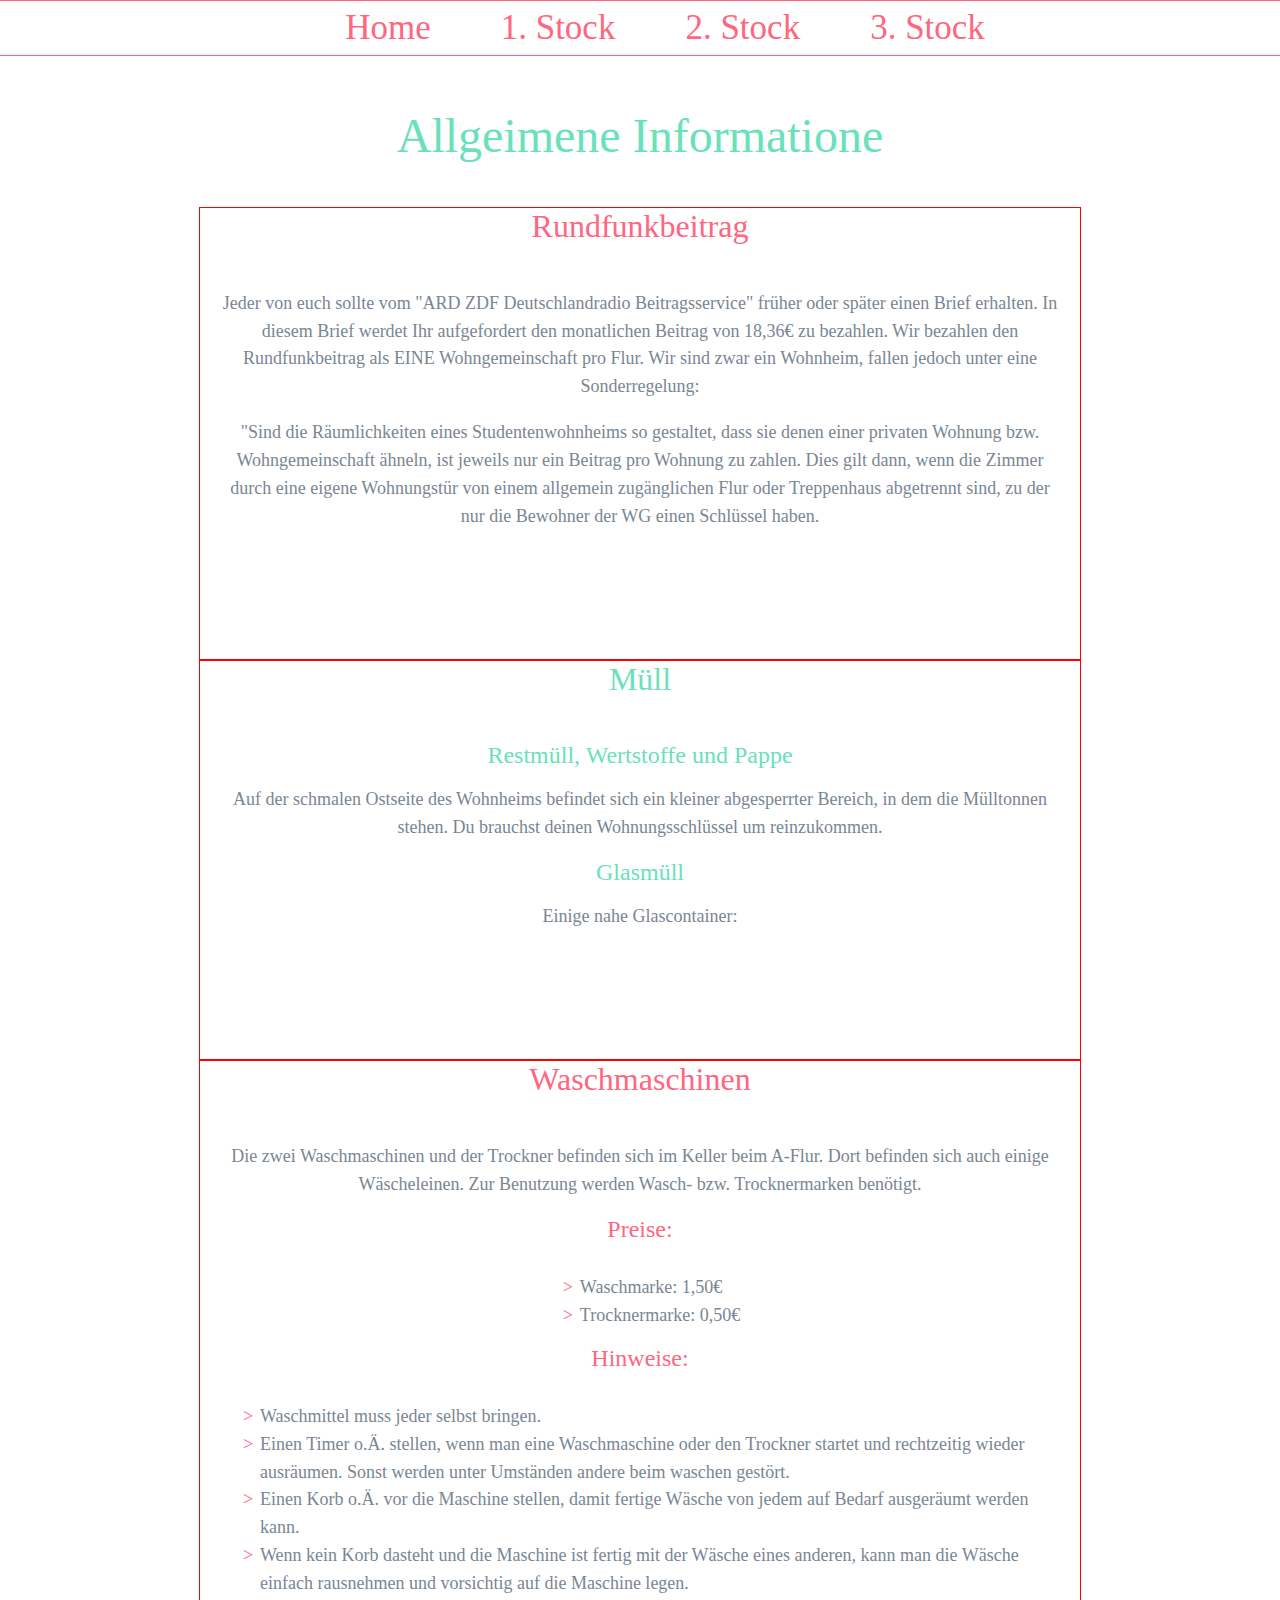
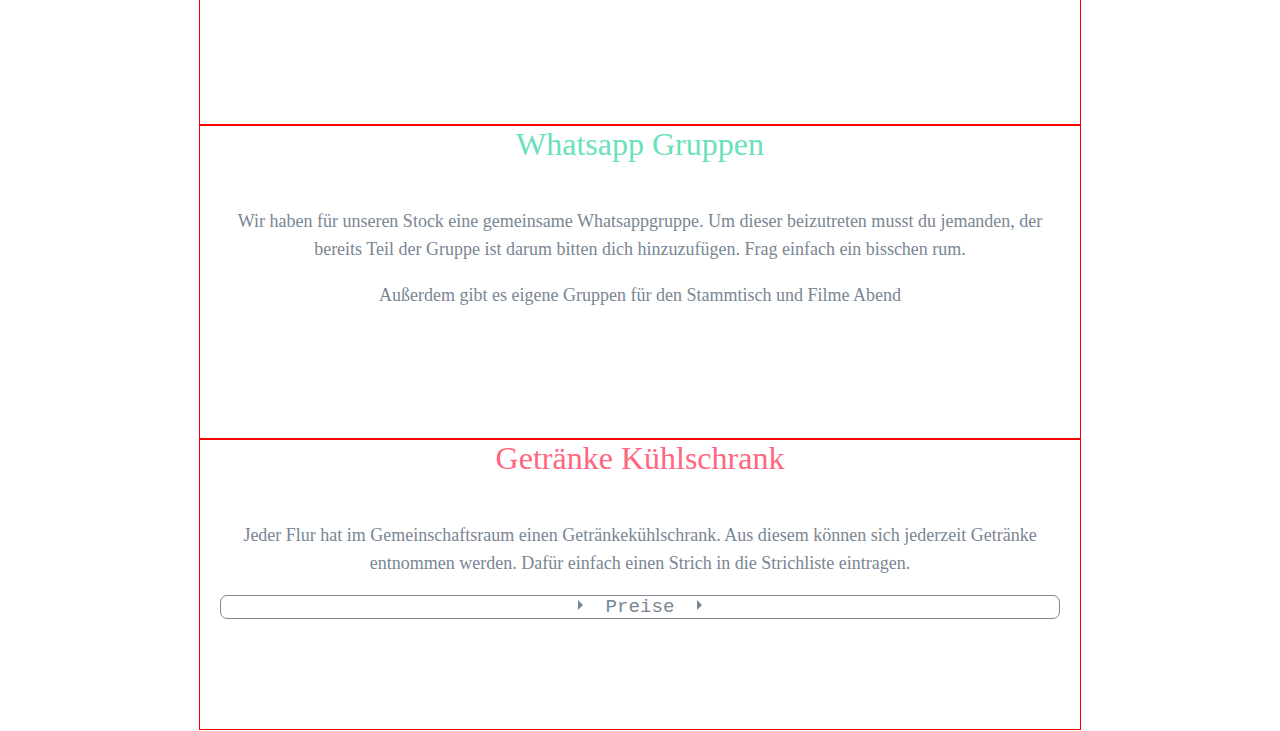
==== info/info.html @ f7fa4d22 "init" ====
<!DOCTYPE html>
<html lang="en">
<head>
    <meta charset="UTF-8">
    <title>Infos</title>
    <link rel="stylesheet" href="navbar-style.css">
    <link rel="stylesheet" href="content-style.css">
    <link rel="stylesheet" href="../style/common-color.css">

</head>
<body>
<!--TODO style-->
<nav class="navbar">
    <ul class="nav-list" id="nav-list">
        <li><a href="#" class="nav-link">Home</a></li>
        <li><a href="#" class="nav-link">1. Stock</a></li>
        <li><a href="./floors/floor2/info-floor-2.html" class="nav-link">2. Stock</a></li>
        <li><a href="#" class="nav-link">3. Stock</a></li>

    </ul>
</nav>
<h1 class="content-title main-color">Allgeimene Informatione</h1>

<div class="content-text main-color-wrapper">
    <h2 class="content-heading main-color" id="rundfunkbeitrag">Rundfunkbeitrag</h2>
    <p>
        Jeder von euch sollte vom "ARD ZDF Deutschlandradio Beitragsservice" früher oder später einen Brief erhalten.
        In diesem Brief werdet Ihr aufgefordert den monatlichen Beitrag von 18,36€ zu bezahlen.
        Wir bezahlen den Rundfunkbeitrag als EINE Wohngemeinschaft pro Flur. Wir sind zwar ein Wohnheim, fallen jedoch
        unter eine Sonderregelung:
    </p>
    <p>
        "Sind die Räumlichkeiten eines Studentenwohnheims so gestaltet, dass sie denen einer privaten Wohnung bzw.
        Wohngemeinschaft ähneln,
        ist jeweils nur ein Beitrag pro Wohnung zu zahlen. Dies gilt dann, wenn die Zimmer durch eine eigene Wohnungstür
        von einem allgemein zugänglichen Flur oder Treppenhaus abgetrennt sind,
        zu der nur die Bewohner der WG einen Schlüssel haben.
    </p>
</div>
<div class="content-text main-color-wrapper">
    <h2 class="content-heading main-color" id="garbage">Müll</h2>
    <h3 class="content-subheading main-color">Restmüll, Wertstoffe und Pappe</h3>
    <p>
        Auf der schmalen Ostseite des Wohnheims befindet sich
        ein kleiner abgesperrter Bereich, in dem die Mülltonnen stehen.
        Du brauchst deinen Wohnungsschlüssel um reinzukommen.
    </p>

    <h3 class="content-subheading main-color">Glasmüll</h3>
    <!--TODO wo glascontainer-->

    <p>
        Einige nahe Glascontainer:
    </p>
</div>
<div class="content-text main-color-wrapper">
    <h2 class="content-heading main-color" id="washing">Waschmaschinen</h2>
    <!--TODO Woher bekommnt man, stiommt immer noch?-->
    <p>
        Die zwei Waschmaschinen und der Trockner befinden sich im Keller beim A-Flur.
        Dort befinden sich auch einige Wäscheleinen.
        Zur Benutzung werden Wasch- bzw. Trocknermarken benötigt.
    </p>
    <h3 class="content-subheading main-color">Preise:</h3>
    <div class="content-list">
    <ul class="main-color">
        <li><span>Waschmarke: 1,50€</span></li>
        <li><span>Trocknermarke: 0,50€</span></li>
    </ul>
    </div>
    <h3 class="content-subheading main-color">Hinweise:</h3>

    <div class="content-list">

        <ul class="main-color">
            <li><span>Waschmittel muss jeder selbst bringen.</span></li>
            <li><span>
                Einen Timer o.Ä. stellen, wenn man eine Waschmaschine oder den Trockner startet und rechtzeitig wieder
                ausräumen.
                Sonst werden unter Umständen andere beim waschen gestört.
            </span></li>
            <li><span>
                Einen Korb o.Ä. vor die Maschine stellen,
                damit fertige Wäsche von jedem auf Bedarf ausgeräumt werden kann.
            </span></li>
            <li><span>
                Wenn kein Korb dasteht und die Maschine ist fertig mit der Wäsche eines anderen,
                kann man die Wäsche einfach rausnehmen und vorsichtig auf die Maschine legen.
            </span></li>
        </ul>
    </div>

</div>
<div class="content-text main-color-wrapper">
    <h2 class="content-heading main-color" id="whatsapp-group">Whatsapp Gruppen</h2>
    <p>
        Wir haben für unseren Stock eine gemeinsame Whatsappgruppe. Um dieser beizutreten musst du jemanden,
        der bereits Teil der Gruppe ist darum bitten dich hinzuzufügen. Frag einfach ein bisschen rum.
    </p>
    <p>
        Außerdem gibt es eigene Gruppen für den Stammtisch und Filme Abend
    </p>
</div>
<div class="content-text main-color-wrapper">
    <h2 class="content-heading main-color" id="drinks">Getränke Kühlschrank</h2>
    <p>
        Jeder Flur hat im Gemeinschaftsraum einen Getränkekühlschrank.
        Aus diesem können sich jederzeit Getränke entnommen werden.
        Dafür einfach einen Strich in die Strichliste eintragen.
    </p>

    <div class="collapsable">
        <input id="drink-prices-toggle" class="collapsable-toggle" type="checkbox">
        <label for="drink-prices-toggle" class="collapsable-toggle-label main-color-hover" data-align-border>
            Preise
        </label>
        <div id="drinks-prices" class="collapsible-item content-table" data-align-border>
                <div class="content-table-item content-table-heading main-color">Getränk</div>
                <div class="content-table-item content-table-heading main-color">Preis</div>

                <div class="content-table-item">Öttinger</div>
                <div class="content-table-item">0.75€</div>

                <div class="content-table-item">Spezi</div>
                <div class="content-table-item">1€</div>

                <div class="content-table-item">Bionade</div>
                <div class="content-table-item">1€</div>

        </div>
    </div>
</div>

</body>
</html>
---- info/navbar-style.css ----
.navbar {
    top: 0;
    position: sticky;
    display: flex;
    justify-content: center;
    z-index: 4;
    background-color: var(--background-color);
    margin-bottom: 55px;
    border-top: 1px solid var(--secondary-color);
    border-bottom: 1px solid var(--secondary-color);
}
.nav-list {
    display: flex;
    flex-direction: row;
    list-style-type: none;
    margin: 0;
    padding: 0;
    z-index: 10;
    justify-content: center;
}
.nav-list > li {
    display: flex;
    align-items: center;
    margin: 0 0 0 50px;
    overflow: hidden;
    border-radius: 7px;
    padding-inline: 10px;
    z-index: 10;
}
.nav-link {
    display: inline;
    font-size: 35px;
    text-decoration: none;
    font-weight: 400;
    transition: 0.3s;
    box-sizing: border-box;
    z-index: 10;
    color:  var(--secondary-color);
}
.navbar-scroll-indicator {
    color: var(--secondary-color);
    font-size: 50px;
    cursor: pointer;
    animation: bounce 1s infinite;
    width: 10%;
    margin-inline: auto;
}
.navbar-scroll-indicator a {
    color: var(--secondary-color);
}
@keyframes bounce {
    0%, 100% {
        transform: translateY(-25%);
        animation-timing-function: cubic-bezier(.8,0,1,1);
    }
    50% {
        transform: none;
        animation-timing-function: cubic-bezier(0,0,.2,1);
    }
}
---- info/content-style.css ----
html {
    scroll-behavior: smooth;
}

body {
    margin: 0;
    overflow-y: scroll;
    overflow-x: hidden;
    background-color: var(--background-color);
}


.content-title {
    text-align: center;
    font-size: 48px;
    font-weight: 200;
    line-height: 1.05;
    margin: 0 0 45px;
}

.content-text {
    padding-inline: 5%;
    width: auto;
    max-width: 840px;
    float: none;
    display: block;
    margin-right: auto;
    margin-left: auto;
    padding: 0 20px 110px;
    text-align: center;
    border: 1px solid red;
}
.content-heading {
    text-align: center;
    font-size: 32px;
    font-weight: 200;
    line-height: 1.05;
    margin: 0 0 45px;
}

.content-subheading {
    text-align: center;
    font-size: 24px;
    font-weight: 200;
    line-height: 1.05;
    margin: 0 0 16px;
}

.content-text h1 {
    text-align: center;
    font-size: 48px;
    font-weight: 200;
    line-height: 1.05;
    margin: 0 0 45px;
}
.content-text h2 {
    line-height: normal;
}
.content-text p, li {
    color: var(--text-color-main);
    font-weight: 400;
    font-size: 18px;
    line-height: 1.55;
}


.content-list {
    text-align: left;
    display: flex;
    justify-content: center;
}
.content-list ul > li {
    list-style: none;
    position: relative;
    color: inherit;
}
.content-list ul > li > span, a {
    color: var(--text-color-main);
}

.content-list .content-list-title {
    text-align: center;
    border-bottom: 1px solid var(--main-color);
}
.content-list li:not(.content-list-title)::before {
    content: ">";
    position: absolute;
    left: -17px;
    color: inherit;
}

.content-list-link {
    color: var(--text-color-main);
    text-decoration-color: var(--main-color);
}

.content-table {
    box-sizing: border-box;
    display: grid;
    grid-gap: 1px;
    border: 1px solid var(--text-color-main);
    border-radius: 7px;
    background-color: var(--text-color-main);
    overflow: hidden;
}
#garbage-chore {
    grid-template-columns: repeat(5, 1fr);
}
.content-table-item {
    display: inline-grid;
    background-color: var(--background-color);
}
.content-table-item:not(.main-color) {
    color: var(--text-color-main);
}

.content-table-item:not(.content-table-heading) {
    /*border: 1px solid var(--text-color-main);*/
}
.content-table .table-size-2 {
    grid-column: span 2;
}
.table-selected {
    color: var(--secondary-color) !important;
    border-color: var(--secondary-color) !important;
}

#drinks-prices {
    grid-template-columns: repeat(2, 1fr);
}
.collapsable-toggle {
    display: none;
}
.collapsable-toggle-label {
    display: block;
    font-family: monospace;
    font-size: 1.2rem;
    text-align: center;


    color: var(--text-color-main);
    border: 1px solid var(--text-color-main);
    cursor: pointer;

    border-radius: 7px;
    transition: all 0.25s ease-out;
}
.collapsable-toggle-label::before {
    content: ' ';
    display: inline-block;

    border-top: 5px solid transparent;
    border-bottom: 5px solid transparent;
    border-left: 5px solid currentColor;

    vertical-align: middle;
    margin-right: .7rem;
    transform: translateY(-2px);

    transition: transform .2s ease-out;
}
.collapsable-toggle-label::after {
    content: ' ';
    display: inline-block;

    border-top: 5px solid transparent;
    border-bottom: 5px solid transparent;
    border-left: 5px solid currentColor;

    vertical-align: middle;
    margin-left: .7rem;
    transform: translateY(-2px);

    transition: transform .2s ease-out;
}
.collapsible-item {
    max-height: 0;
    overflow: hidden;
    transition: max-height .25s ease-in-out;
    box-sizing: border-box;
}
.collapsable-toggle:not(:checked) + .collapsable-toggle-label + .collapsible-item {
    border-style: none;
}
.collapsable-toggle:checked + .collapsable-toggle-label + .collapsible-item {
    max-height: 100vh;
}
.collapsable-toggle:checked + .collapsable-toggle-label::before {
    transform: rotate(90deg) translateX(-3px);
}
.collapsable-toggle:checked + .collapsable-toggle-label::after {
    transform: rotate(90deg) translateX(-3px);
}
.collapsable-toggle:checked + .collapsable-toggle-label {
    border-bottom-right-radius: 0;
    border-bottom-left-radius: 0;
}
.collapsable-toggle:checked + .collapsable-toggle-label[data-align-border] {
    border-bottom-style: none;
}
.collapsable-toggle:checked + .collapsable-toggle-label + .collapsible-item[data-align-border] {
    border-top-right-radius: 0 !important;
    border-top-left-radius: 0 !important;
}
---- style/common-color.css ----
:root {
    --main-color: #69e1bb;
    --background-color: white;
    --text-color-con: white;
    --text-color-main: #798693;
    --secondary-color: #ff6680;
}

.main-color {
    color: var(--main-color) !important;
}
.main-color-wrapper:nth-child(odd) .main-color {
    color: var(--secondary-color) !important;
}
.main-color-border {
    border-color: var(--main-color) !important;
}
.main-color-wrapper:nth-child(odd) .main-color-border {
    border-color: var(--secondary-color) !important;
}
.main-color-link {
    text-decoration-color: var(--main-color);
}
.main-color-wrapper:nth-child(odd) .main-color-link {
    text-decoration-color: var(--secondary-color) !important;
}
.main-color-hover:hover {
    color: var(--main-color) !important;
}
.main-color-wrapper:nth-child(odd) .main-color-hover:hover {
    color: var(--secondary-color) !important;
}
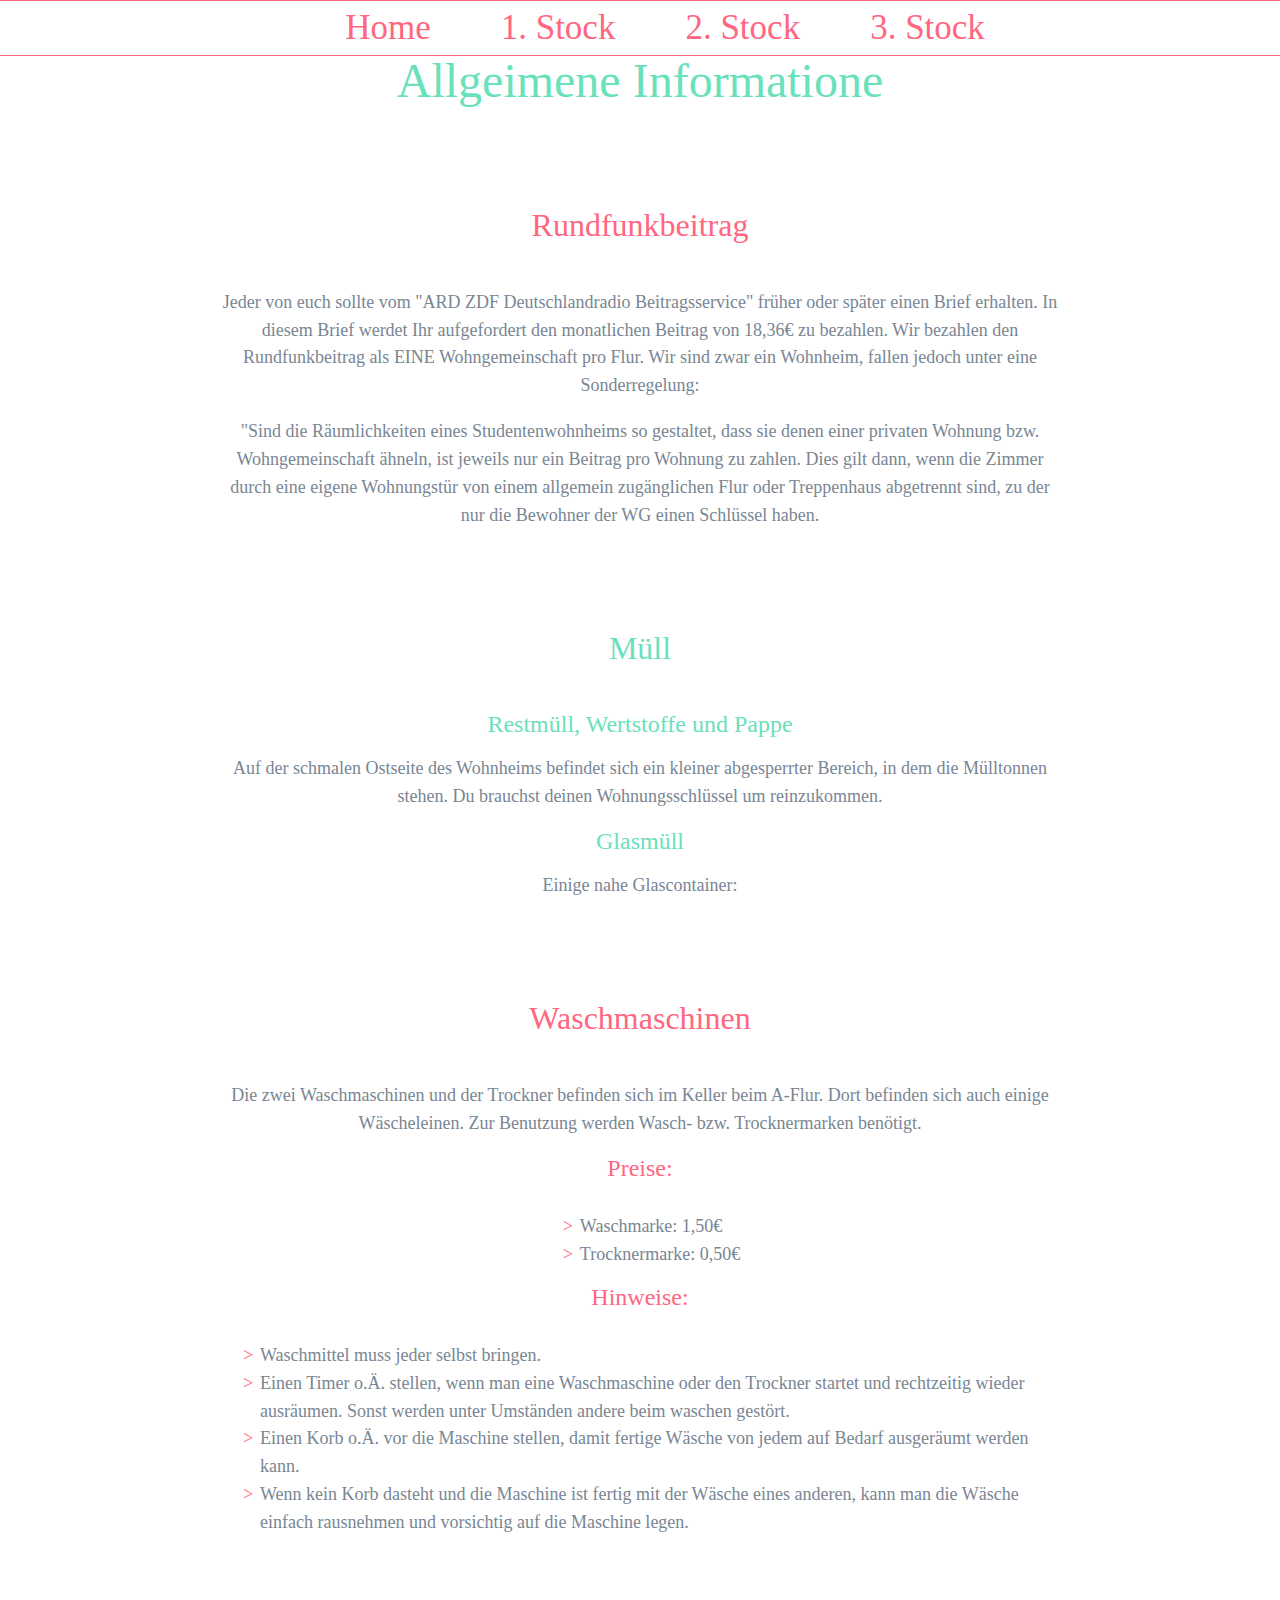
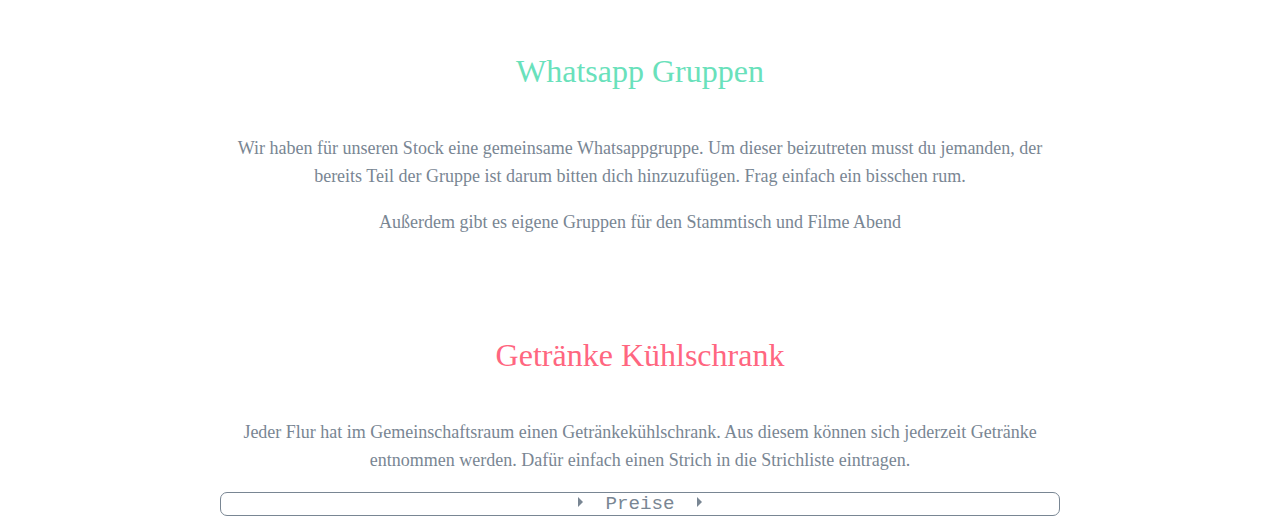
==== commit 93944604: "parallax stuff here and there" ====
--- a/info/info.html
+++ b/info/info.html
@@ -3,8 +3,8 @@
 <head>
     <meta charset="UTF-8">
     <title>Infos</title>
-    <link rel="stylesheet" href="navbar-style.css">
-    <link rel="stylesheet" href="content-style.css">
+    <link rel="stylesheet" href="../style/navbar-style.css">
+    <link rel="stylesheet" href="../style/content-style.css">
     <link rel="stylesheet" href="../style/common-color.css">
 
 </head>
--- a/style/navbar-style.css
+++ b/style/navbar-style.css
@@ -0,0 +1,60 @@
+.navbar {
+    top: 0;
+    position: sticky;
+    display: flex;
+    justify-content: center;
+    z-index: 4;
+    background-color: var(--background-color);
+    /*margin-bottom: 55px;*/
+    border-top: 1px solid var(--secondary-color);
+    border-bottom: 1px solid var(--secondary-color);
+}
+.nav-list {
+    display: flex;
+    flex-direction: row;
+    list-style-type: none;
+    margin: 0;
+    padding: 0;
+    z-index: 10;
+    justify-content: center;
+}
+.nav-list > li {
+    display: flex;
+    align-items: center;
+    margin: 0 0 0 50px;
+    overflow: hidden;
+    border-radius: 7px;
+    padding-inline: 10px;
+    z-index: 10;
+}
+.nav-link {
+    display: inline;
+    font-size: 35px;
+    text-decoration: none;
+    font-weight: 400;
+    transition: 0.3s;
+    box-sizing: border-box;
+    z-index: 10;
+    color:  var(--secondary-color);
+}
+.navbar-scroll-indicator {
+    color: var(--secondary-color);
+    font-size: 50px;
+    cursor: pointer;
+    animation: bounce 1s infinite;
+    width: 10%;
+    margin-inline: auto;
+}
+.navbar-scroll-indicator a {
+    color: var(--secondary-color);
+}
+@keyframes bounce {
+    0%, 100% {
+        transform: translateY(-25%);
+        animation-timing-function: cubic-bezier(.8,0,1,1);
+    }
+    50% {
+        transform: none;
+        animation-timing-function: cubic-bezier(0,0,.2,1);
+    }
+}
--- a/style/content-style.css
+++ b/style/content-style.css
@@ -0,0 +1,214 @@
+html {
+    scroll-behavior: smooth;
+}
+
+body {
+    margin: 0;
+    overflow-y: scroll;
+    overflow-x: hidden;
+    background-color: var(--background-color);
+}
+
+
+.content-title {
+    text-align: center;
+    font-size: 48px;
+    font-weight: 200;
+    line-height: 1.05;
+    margin: 0 0 45px;
+}
+
+.content-text {
+    padding-inline: 5%;
+    width: auto;
+    max-width: 840px;
+    float: none;
+    display: block;
+    margin-right: auto;
+    margin-left: auto;
+    padding: 0 20px 0px;
+    margin-top: 100px;
+    text-align: center;
+    background-color: var(--background-color);
+    border-radius: 7px;
+}
+.content-heading {
+    text-align: center;
+    font-size: 32px;
+    font-weight: 200;
+    line-height: 1.05;
+    margin: 0 0 45px;
+}
+
+.content-subheading {
+    text-align: center;
+    font-size: 24px;
+    font-weight: 200;
+    line-height: 1.05;
+    margin: 0 0 16px;
+}
+
+.content-text h1 {
+    text-align: center;
+    font-size: 48px;
+    font-weight: 200;
+    line-height: 1.05;
+    margin: 0 0 45px;
+}
+.content-text h2 {
+    line-height: normal;
+}
+.content-text p, li {
+    color: var(--text-color-main);
+    font-weight: 400;
+    font-size: 18px;
+    line-height: 1.55;
+}
+
+
+.content-list {
+    text-align: left;
+    display: flex;
+    justify-content: center;
+}
+.content-list ul > li {
+    list-style: none;
+    position: relative;
+    color: inherit;
+}
+.content-list ul > li > span, a {
+    color: var(--text-color-main);
+}
+
+.content-list .content-list-title {
+    text-align: center;
+    border-bottom: 1px solid var(--main-color);
+}
+.content-list li:not(.content-list-title)::before {
+    content: ">";
+    position: absolute;
+    left: -17px;
+    color: inherit;
+}
+
+.content-list-link {
+    color: var(--text-color-main);
+    text-decoration-color: var(--main-color);
+}
+
+.content-table {
+    box-sizing: border-box;
+    display: grid;
+    grid-gap: 1px;
+    border: 1px solid var(--text-color-main);
+    border-radius: 7px;
+    background-color: var(--text-color-main);
+    overflow: hidden;
+}
+#garbage-chore {
+    grid-template-columns: repeat(5, 1fr);
+}
+.content-table-item {
+    display: inline-grid;
+    background-color: var(--background-color);
+}
+.content-table-item:not(.main-color) {
+    color: var(--text-color-main);
+}
+
+.content-table-item:not(.content-table-heading) {
+    /*border: 1px solid var(--text-color-main);*/
+}
+.content-table .table-size-2 {
+    grid-column: span 2;
+}
+.table-selected {
+    color: var(--secondary-color) !important;
+    border-color: var(--secondary-color) !important;
+}
+
+#drinks-prices {
+    grid-template-columns: repeat(2, 1fr);
+}
+.collapsable-toggle {
+    display: none;
+}
+.collapsable-toggle-label {
+    display: block;
+    font-family: monospace;
+    font-size: 1.2rem;
+    text-align: center;
+
+
+    color: var(--text-color-main);
+    border: 1px solid var(--text-color-main);
+    cursor: pointer;
+
+    border-radius: 7px;
+    transition: all 0.25s ease-out;
+}
+.collapsable-toggle-label::before {
+    content: ' ';
+    display: inline-block;
+
+    border-top: 5px solid transparent;
+    border-bottom: 5px solid transparent;
+    border-left: 5px solid currentColor;
+
+    vertical-align: middle;
+    margin-right: .7rem;
+    transform: translateY(-2px);
+
+    transition: transform .2s ease-out;
+}
+.collapsable-toggle-label::after {
+    content: ' ';
+    display: inline-block;
+
+    border-top: 5px solid transparent;
+    border-bottom: 5px solid transparent;
+    border-left: 5px solid currentColor;
+
+    vertical-align: middle;
+    margin-left: .7rem;
+    transform: translateY(-2px);
+
+    transition: transform .2s ease-out;
+}
+.collapsible-item {
+    max-height: 0;
+    overflow: hidden;
+    transition: max-height .25s ease-in-out;
+    box-sizing: border-box;
+}
+.collapsable-toggle:not(:checked) + .collapsable-toggle-label + .collapsible-item {
+    border-style: none;
+}
+.collapsable-toggle:checked + .collapsable-toggle-label + .collapsible-item {
+    max-height: 100vh;
+}
+.collapsable-toggle:checked + .collapsable-toggle-label::before {
+    transform: rotate(90deg) translateX(-3px);
+}
+.collapsable-toggle:checked + .collapsable-toggle-label::after {
+    transform: rotate(90deg) translateX(-3px);
+}
+.collapsable-toggle:checked + .collapsable-toggle-label {
+    border-bottom-right-radius: 0;
+    border-bottom-left-radius: 0;
+}
+.collapsable-toggle:checked + .collapsable-toggle-label[data-align-border] {
+    border-bottom-style: none;
+}
+.collapsable-toggle:checked + .collapsable-toggle-label + .collapsible-item[data-align-border] {
+    border-top-right-radius: 0 !important;
+    border-top-left-radius: 0 !important;
+}
+
+
+
+
+
+
+
+
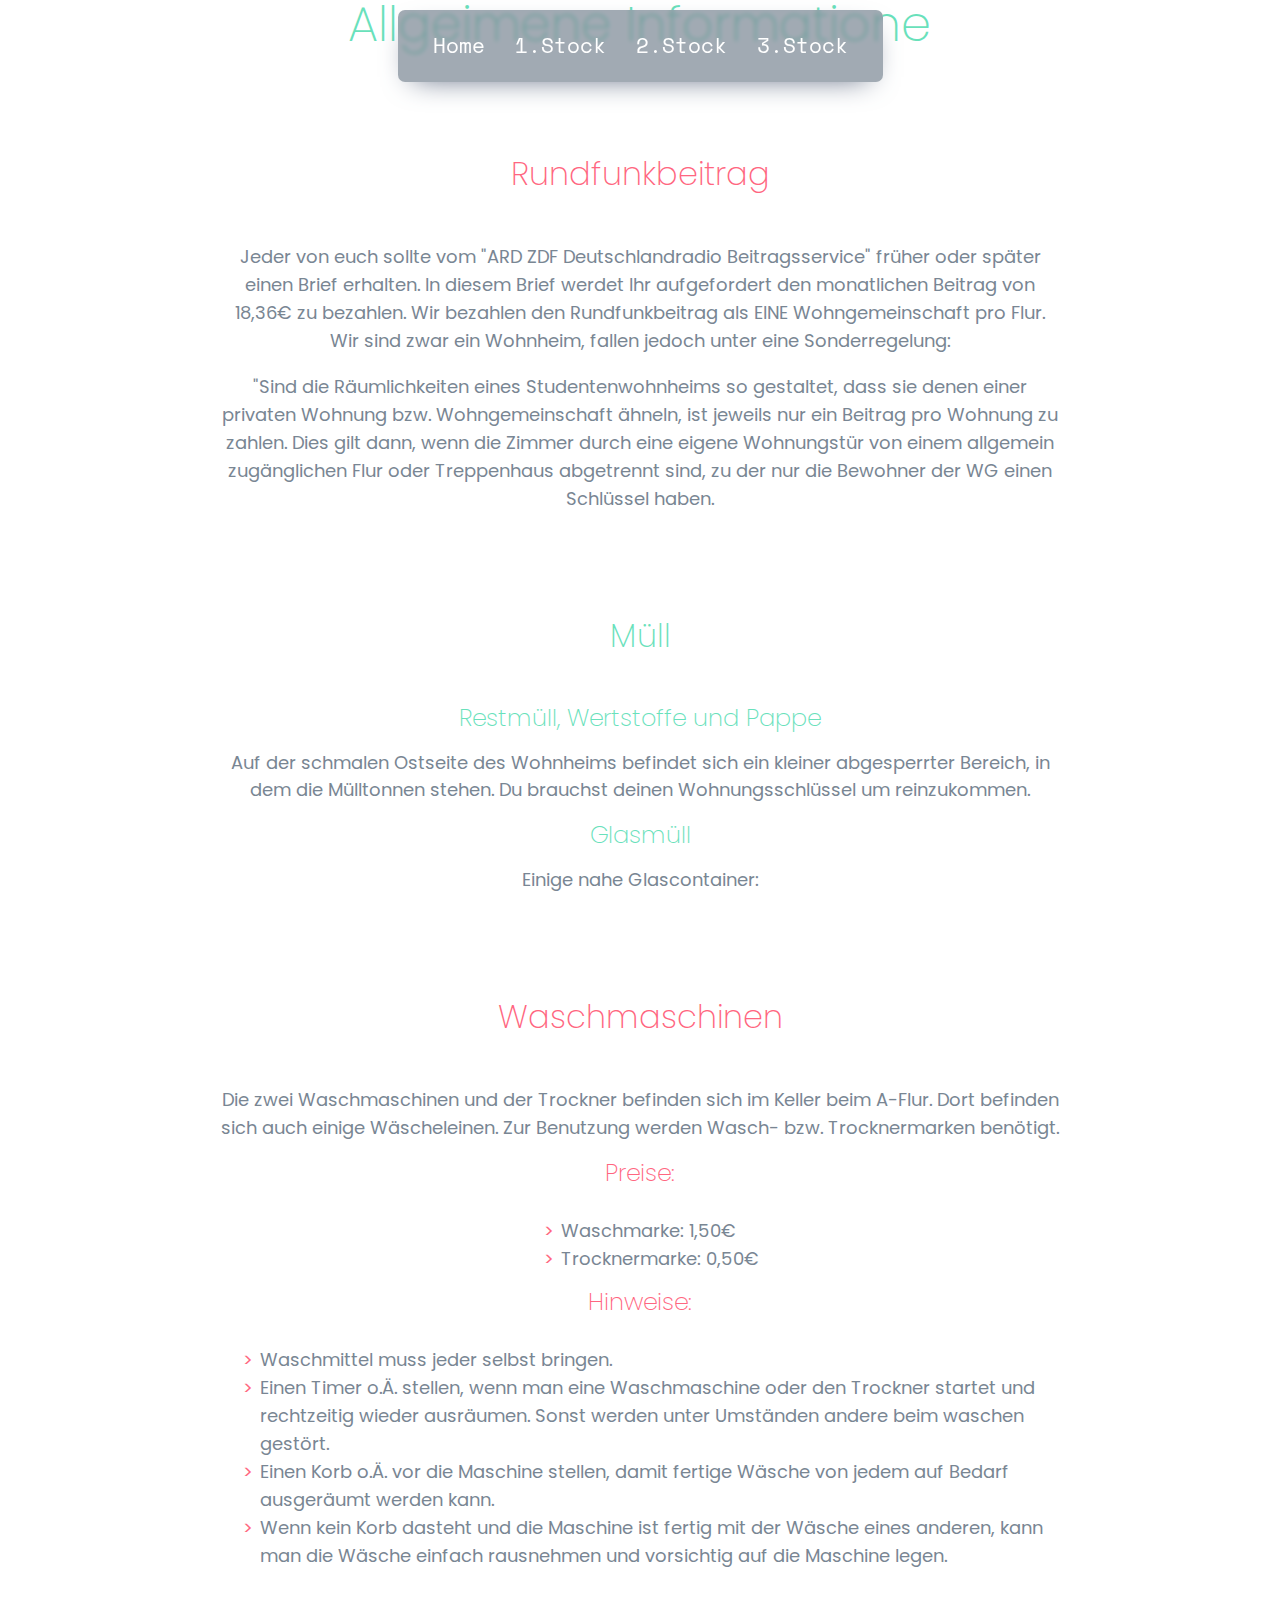
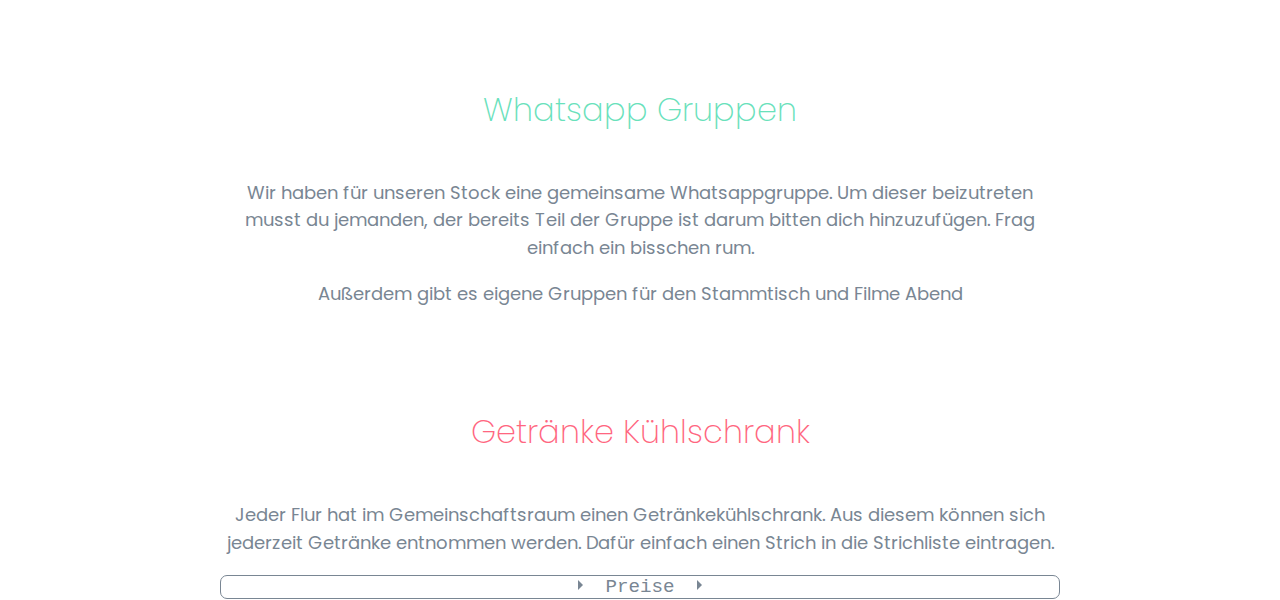
==== commit 2674de50: "better navabr" ====
--- a/info/info.html
+++ b/info/info.html
@@ -1,5 +1,5 @@
 <!DOCTYPE html>
-<html lang="en">
+<html lang="de">
 <head>
     <meta charset="UTF-8">
     <title>Infos</title>
@@ -7,18 +7,24 @@
     <link rel="stylesheet" href="../style/content-style.css">
     <link rel="stylesheet" href="../style/common-color.css">
 
+    <link rel="stylesheet" href="../style/navbar-style.css">
+    <script src="../script/navbar.js" defer></script>
 </head>
 <body>
 <!--TODO style-->
-<nav class="navbar">
-    <ul class="nav-list" id="nav-list">
-        <li><a href="#" class="nav-link">Home</a></li>
-        <li><a href="#" class="nav-link">1. Stock</a></li>
-        <li><a href="./floors/floor2/info-floor-2.html" class="nav-link">2. Stock</a></li>
-        <li><a href="#" class="nav-link">3. Stock</a></li>
+<header class="header" id="header">
+    <input id="menu-toggle" type="checkbox"/>
+    <label class='menu-button-container' for="menu-toggle">
+        <div class='menu-button'></div>
+    </label>
+    <ul class="menu-list" id="menu-list">
+        <li><a href="../index.html" class="nav-link">Home</a></li>
+        <li><a href="#" class="nav-link" onclick="toggleLinkScroll()">1.Stock</a></li>
+        <li><a href="./floors/floor2/info-floor-2.html" class="nav-link">2.Stock</a></li>
+        <li><a href="#" class="nav-link" onclick="toggleLinkScroll()">3.Stock</a></li>
+    </ul>
+</header>
 
-    </ul>
-</nav>
 <h1 class="content-title main-color">Allgeimene Informatione</h1>
 
 <div class="content-text main-color-wrapper">
--- a/style/navbar-style.css
+++ b/style/navbar-style.css
@@ -1,13 +1,24 @@
-.navbar {
+:root {
+    --top-nav-size: 80px;
+    --blue: blue;
+    --navy-gray: #495670;
+    --nav-back-trans: rgba(121, 134, 147, 0.7);
+
+}
+
+/*.navbar {
+    width: 100%;
     top: 0;
-    position: sticky;
+    position: fixed;
     display: flex;
     justify-content: center;
     z-index: 4;
-    background-color: var(--background-color);
-    /*margin-bottom: 55px;*/
+    background-color: transparent;
+    padding: 5px;
+    margin-bottom: 55px;
     border-top: 1px solid var(--secondary-color);
     border-bottom: 1px solid var(--secondary-color);
+
 }
 .nav-list {
     display: flex;
@@ -17,6 +28,8 @@
     padding: 0;
     z-index: 10;
     justify-content: center;
+    border-radius: 7px;
+    background-color: rgba(128, 128, 128, 0.65);
 }
 .nav-list > li {
     display: flex;
@@ -35,8 +48,8 @@
     transition: 0.3s;
     box-sizing: border-box;
     z-index: 10;
-    color:  var(--secondary-color);
-}
+    color:  var(--main-color);
+}*/
 .navbar-scroll-indicator {
     color: var(--secondary-color);
     font-size: 50px;
@@ -58,3 +71,221 @@
         animation-timing-function: cubic-bezier(0,0,.2,1);
     }
 }
+
+.header {
+    box-sizing: border-box;
+    display: flex;
+    flex-direction: row;
+    align-items: center;
+    justify-content: center;
+    font-family: var(--font-mono), sans-serif;
+    position: fixed;
+    top: 0;
+    left: 0;
+    width: 100%;
+    padding: 10px min(10%, 100px);
+    /*height: var(--top-nav-size);*/
+    z-index: 10;
+    overflow: visible;
+}
+/*@media (min-width: 1200px) {
+    .header {
+        left: 50%;
+        transform: translate(-50%, 0);
+    }
+}*/
+
+.header-hide {
+    animation-name: moveHeaderUp;
+    animation-duration: 0.3s;
+    animation-iteration-count: 1;
+    animation-fill-mode: forwards;
+    animation-timing-function: linear;
+}
+
+.header-show {
+    animation-name: moveHeaderDown;
+    animation-duration: 0.3s;
+    animation-iteration-count: 1;
+    animation-fill-mode: forwards;
+    animation-timing-function: linear;
+}
+
+@keyframes moveHeaderUp {
+    from {
+        top: 0;
+    }
+    to {
+        top: calc(-1.5 * var(--top-nav-size))
+    }
+
+}
+
+@keyframes moveHeaderDown {
+    from {
+        top: calc(-1.5 * var(--top-nav-size))
+    }
+    to {
+        top: 0;
+    }
+}
+
+.menu-list {
+    display: flex;
+    flex-direction: row;
+    list-style-type: none;
+
+    margin: 0;
+    /*padding: 0;*/
+    z-index: 10;
+    box-shadow: 0 10px 30px -15px var(--navy-gray);
+    background-color: var(--nav-back-trans);
+    border-radius: 7px;
+    padding: 20px;
+    backdrop-filter: blur(2px);
+}
+
+.menu-list>li {
+    display: flex;
+    align-items: center;
+    margin: 0;
+    margin-inline: 15px;
+    /*margin-left: 30px;*/
+    overflow: hidden;
+}
+
+.menu-button-container {
+    display: none;
+    height: 100%;
+    width: 30px;
+    cursor: pointer;
+    flex-direction: column;
+    justify-content: center;
+    align-items: center;
+    z-index: 10;
+    background-color: var(--nav-back-trans);
+
+    backdrop-filter: blur(2px);
+
+}
+
+#menu-toggle {
+    display: none;
+}
+
+.menu-button,
+.menu-button::before,
+.menu-button::after {
+    display: block;
+    background-color: var(--white);
+    position: absolute;
+    height: 4px;
+    width: 30px;
+    transition: transform 400ms cubic-bezier(0.23, 1, 0.32, 1);
+    border-radius: 2px;
+}
+.menu-button-container:hover .menu-button,
+.menu-button-container:hover .menu-button::before,
+.menu-button-container:hover .menu-button::after {
+    background-color: var(--main-color);
+
+}
+
+.menu-button::before {
+    content: '';
+    margin-top: -8px;
+}
+
+.menu-button::after {
+    content: '';
+    margin-top: 8px;
+}
+
+#menu-toggle:checked+.menu-button-container .menu-button::before {
+    margin-top: 0px;
+    transform: rotate(405deg);
+}
+
+#menu-toggle:checked+.menu-button-container .menu-button {
+    background: rgba(255, 255, 255, 0);
+}
+
+#menu-toggle:checked+.menu-button-container .menu-button::after {
+    margin-top: 0px;
+    transform: rotate(-405deg);
+}
+
+@media (max-width: 55rem) {
+    .header {
+        justify-content: flex-end;
+        height: var(--top-nav-size) ;
+        padding: 0;
+    }
+    .menu-button-container {
+        display: flex;
+        height: var(--top-nav-size);
+        width: calc(9rem + 40px);
+        border-radius: 0 0 0 10px;
+
+    }
+
+    .menu-list {
+        position: fixed;
+        top: 0;
+        right: 0;
+        flex-direction: column;
+        justify-content: center;
+        align-items: center;
+        border-radius: 0 0 8px 8px;
+        margin-top: calc(var(--top-nav-size) - 1px);
+        width: 9rem;
+        padding-top: 0;
+        padding-bottom: 0;
+        z-index: 10;
+    }
+    #menu-toggle:checked~.menu-button-container {
+        border-radius: 0;
+        transition: border 400ms cubic-bezier(0.23, 1, 0.32, 1);
+
+    }
+
+    #menu-toggle~.menu-list li {
+        height: 0;
+        margin: 0;
+        padding: 0;
+        border: 0;
+        transition: height 400ms cubic-bezier(0.23, 1, 0.32, 1);
+    }
+
+    #menu-toggle:checked~.menu-list li {
+        height: 3em;
+        padding-inline: 0.8em;
+        transition: height 400ms cubic-bezier(0.23, 1, 0.32, 1);
+    }
+
+    .menu-list>li {
+        box-sizing: border-box;
+        align-items: center;
+        width: 100%;
+        justify-content: flex-end;
+
+        margin: 0;
+    }
+}
+
+.nav-link {
+    display: inline;
+    font-size: 1.3rem;
+    color: var(--white);
+    text-decoration: none;
+    font-weight: 400;
+    transition: 0.3s;
+    box-sizing: border-box;
+    word-spacing: normal;
+
+}
+
+.nav-link:hover {
+    color: var(--main-color);
+}
+
--- a/style/content-style.css
+++ b/style/content-style.css
@@ -7,6 +7,8 @@
     overflow-y: scroll;
     overflow-x: hidden;
     background-color: var(--background-color);
+    font-family: var(--font-pop), serif !important;
+
 }
 
 
@@ -205,10 +207,37 @@
     border-top-left-radius: 0 !important;
 }
 
-
-
-
-
-
-
-
+.content-split {
+    display: flex;
+    justify-content: space-around;
+    align-items: flex-start;
+    width: 100%;
+    max-width: 1000px;
+    margin-top: 100px;
+    margin-inline: auto;
+    margin-bottom: 100px;
+    gap: 10%;
+    padding-inline: 20px;
+    flex-wrap: wrap;
+
+}
+.content-split .content-split-item {
+    margin: 0;
+    align-self: center;
+}
+.content-split > div {
+    max-width: 50%;
+}
+.content-split img {
+    box-shadow: 0 0 20px rgba(0,0,0,3);
+    background-color: black;
+    max-width: 30%
+}
+
+
+
+
+
+
+
+
--- a/style/common-color.css
+++ b/style/common-color.css
@@ -1,9 +1,15 @@
+@import url('https://fonts.googleapis.com/css2?family=Poppins:wght@300;400;500;600;700;800;900&display=swap');
+@import url('https://fonts.googleapis.com/css2?family=Space+Mono:ital,wght@0,400;0,700;1,400&display=swap');
+
 :root {
     --main-color: #69e1bb;
     --background-color: white;
     --text-color-con: white;
     --text-color-main: #798693;
     --secondary-color: #ff6680;
+    --font-mono: "Space Mono";
+    --font-pop: "Poppins";
+    --white: white;
 }
 
 .main-color {
--- a/style/navbar-style.css
+++ b/style/navbar-style.css
@@ -1,13 +1,24 @@
-.navbar {
+:root {
+    --top-nav-size: 80px;
+    --blue: blue;
+    --navy-gray: #495670;
+    --nav-back-trans: rgba(121, 134, 147, 0.7);
+
+}
+
+/*.navbar {
+    width: 100%;
     top: 0;
-    position: sticky;
+    position: fixed;
     display: flex;
     justify-content: center;
     z-index: 4;
-    background-color: var(--background-color);
-    /*margin-bottom: 55px;*/
+    background-color: transparent;
+    padding: 5px;
+    margin-bottom: 55px;
     border-top: 1px solid var(--secondary-color);
     border-bottom: 1px solid var(--secondary-color);
+
 }
 .nav-list {
     display: flex;
@@ -17,6 +28,8 @@
     padding: 0;
     z-index: 10;
     justify-content: center;
+    border-radius: 7px;
+    background-color: rgba(128, 128, 128, 0.65);
 }
 .nav-list > li {
     display: flex;
@@ -35,8 +48,8 @@
     transition: 0.3s;
     box-sizing: border-box;
     z-index: 10;
-    color:  var(--secondary-color);
-}
+    color:  var(--main-color);
+}*/
 .navbar-scroll-indicator {
     color: var(--secondary-color);
     font-size: 50px;
@@ -58,3 +71,221 @@
         animation-timing-function: cubic-bezier(0,0,.2,1);
     }
 }
+
+.header {
+    box-sizing: border-box;
+    display: flex;
+    flex-direction: row;
+    align-items: center;
+    justify-content: center;
+    font-family: var(--font-mono), sans-serif;
+    position: fixed;
+    top: 0;
+    left: 0;
+    width: 100%;
+    padding: 10px min(10%, 100px);
+    /*height: var(--top-nav-size);*/
+    z-index: 10;
+    overflow: visible;
+}
+/*@media (min-width: 1200px) {
+    .header {
+        left: 50%;
+        transform: translate(-50%, 0);
+    }
+}*/
+
+.header-hide {
+    animation-name: moveHeaderUp;
+    animation-duration: 0.3s;
+    animation-iteration-count: 1;
+    animation-fill-mode: forwards;
+    animation-timing-function: linear;
+}
+
+.header-show {
+    animation-name: moveHeaderDown;
+    animation-duration: 0.3s;
+    animation-iteration-count: 1;
+    animation-fill-mode: forwards;
+    animation-timing-function: linear;
+}
+
+@keyframes moveHeaderUp {
+    from {
+        top: 0;
+    }
+    to {
+        top: calc(-1.5 * var(--top-nav-size))
+    }
+
+}
+
+@keyframes moveHeaderDown {
+    from {
+        top: calc(-1.5 * var(--top-nav-size))
+    }
+    to {
+        top: 0;
+    }
+}
+
+.menu-list {
+    display: flex;
+    flex-direction: row;
+    list-style-type: none;
+
+    margin: 0;
+    /*padding: 0;*/
+    z-index: 10;
+    box-shadow: 0 10px 30px -15px var(--navy-gray);
+    background-color: var(--nav-back-trans);
+    border-radius: 7px;
+    padding: 20px;
+    backdrop-filter: blur(2px);
+}
+
+.menu-list>li {
+    display: flex;
+    align-items: center;
+    margin: 0;
+    margin-inline: 15px;
+    /*margin-left: 30px;*/
+    overflow: hidden;
+}
+
+.menu-button-container {
+    display: none;
+    height: 100%;
+    width: 30px;
+    cursor: pointer;
+    flex-direction: column;
+    justify-content: center;
+    align-items: center;
+    z-index: 10;
+    background-color: var(--nav-back-trans);
+
+    backdrop-filter: blur(2px);
+
+}
+
+#menu-toggle {
+    display: none;
+}
+
+.menu-button,
+.menu-button::before,
+.menu-button::after {
+    display: block;
+    background-color: var(--white);
+    position: absolute;
+    height: 4px;
+    width: 30px;
+    transition: transform 400ms cubic-bezier(0.23, 1, 0.32, 1);
+    border-radius: 2px;
+}
+.menu-button-container:hover .menu-button,
+.menu-button-container:hover .menu-button::before,
+.menu-button-container:hover .menu-button::after {
+    background-color: var(--main-color);
+
+}
+
+.menu-button::before {
+    content: '';
+    margin-top: -8px;
+}
+
+.menu-button::after {
+    content: '';
+    margin-top: 8px;
+}
+
+#menu-toggle:checked+.menu-button-container .menu-button::before {
+    margin-top: 0px;
+    transform: rotate(405deg);
+}
+
+#menu-toggle:checked+.menu-button-container .menu-button {
+    background: rgba(255, 255, 255, 0);
+}
+
+#menu-toggle:checked+.menu-button-container .menu-button::after {
+    margin-top: 0px;
+    transform: rotate(-405deg);
+}
+
+@media (max-width: 55rem) {
+    .header {
+        justify-content: flex-end;
+        height: var(--top-nav-size) ;
+        padding: 0;
+    }
+    .menu-button-container {
+        display: flex;
+        height: var(--top-nav-size);
+        width: calc(9rem + 40px);
+        border-radius: 0 0 0 10px;
+
+    }
+
+    .menu-list {
+        position: fixed;
+        top: 0;
+        right: 0;
+        flex-direction: column;
+        justify-content: center;
+        align-items: center;
+        border-radius: 0 0 8px 8px;
+        margin-top: calc(var(--top-nav-size) - 1px);
+        width: 9rem;
+        padding-top: 0;
+        padding-bottom: 0;
+        z-index: 10;
+    }
+    #menu-toggle:checked~.menu-button-container {
+        border-radius: 0;
+        transition: border 400ms cubic-bezier(0.23, 1, 0.32, 1);
+
+    }
+
+    #menu-toggle~.menu-list li {
+        height: 0;
+        margin: 0;
+        padding: 0;
+        border: 0;
+        transition: height 400ms cubic-bezier(0.23, 1, 0.32, 1);
+    }
+
+    #menu-toggle:checked~.menu-list li {
+        height: 3em;
+        padding-inline: 0.8em;
+        transition: height 400ms cubic-bezier(0.23, 1, 0.32, 1);
+    }
+
+    .menu-list>li {
+        box-sizing: border-box;
+        align-items: center;
+        width: 100%;
+        justify-content: flex-end;
+
+        margin: 0;
+    }
+}
+
+.nav-link {
+    display: inline;
+    font-size: 1.3rem;
+    color: var(--white);
+    text-decoration: none;
+    font-weight: 400;
+    transition: 0.3s;
+    box-sizing: border-box;
+    word-spacing: normal;
+
+}
+
+.nav-link:hover {
+    color: var(--main-color);
+}
+
